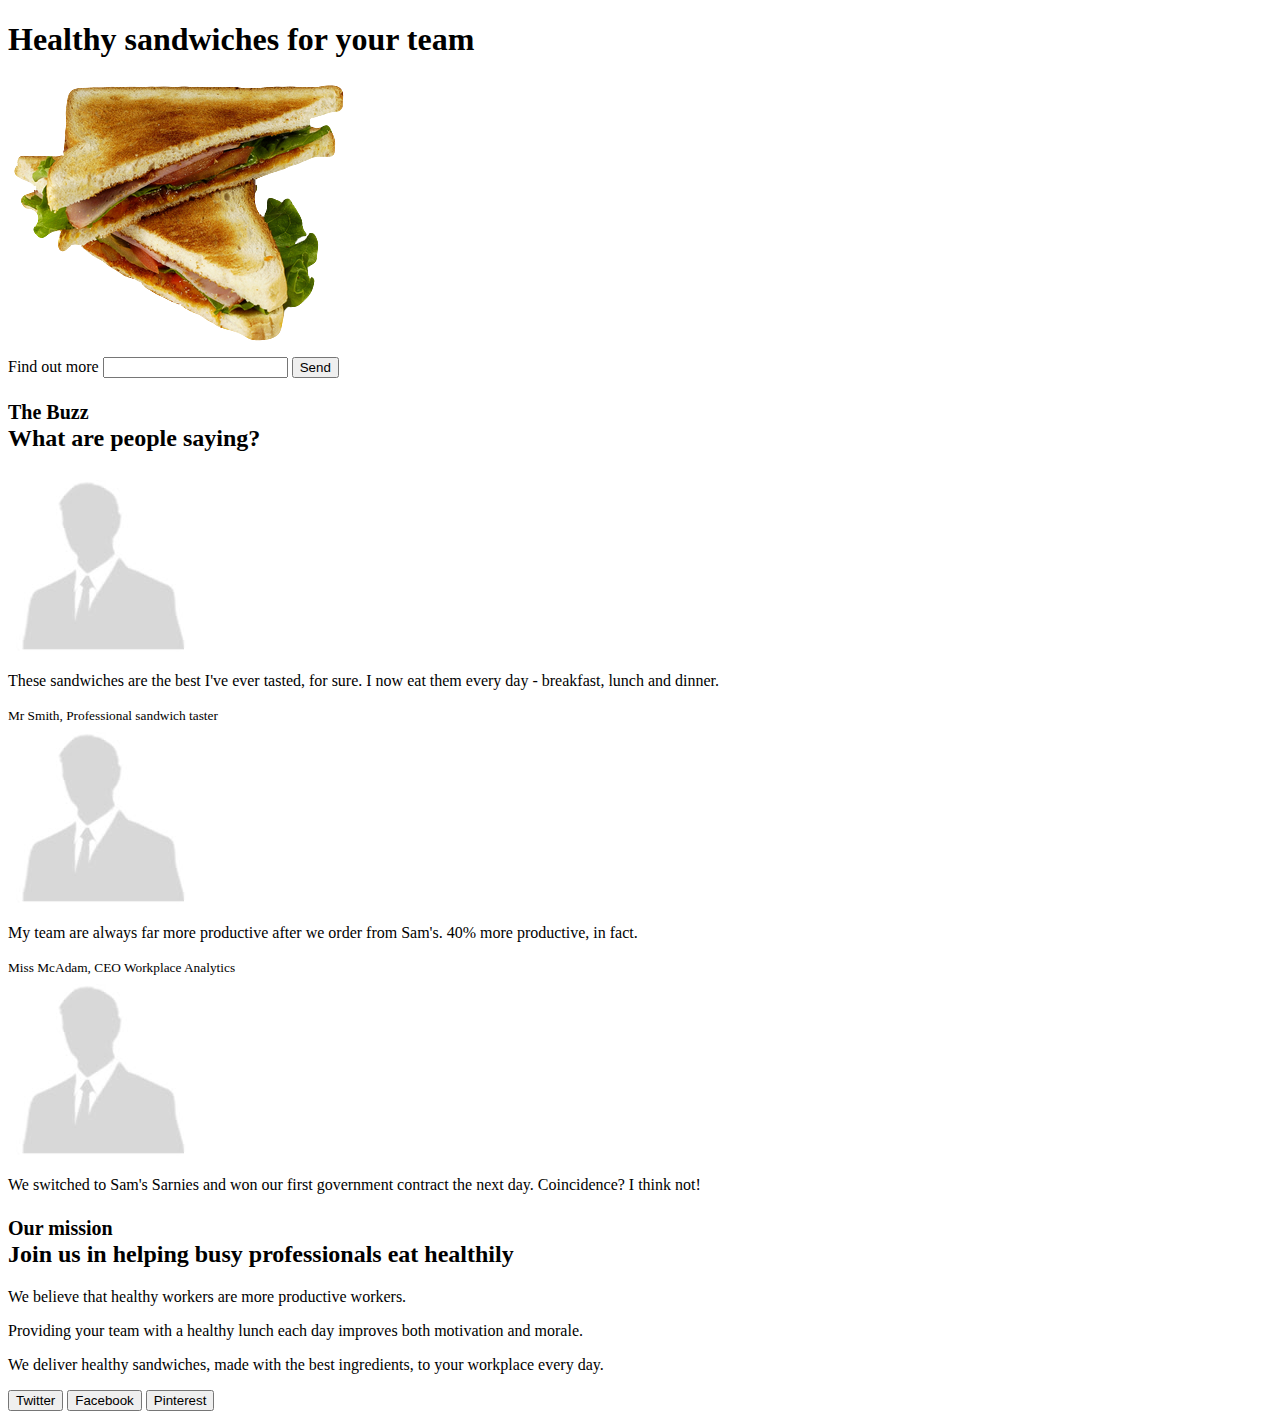
==== bootstrap_exercise-master/index.html @ 8ffb27c0 "bootstrap" ====
<!DOCTYPE html>
<html>
<head>
  <title>Sam's Sarnies</title>

</head>

<body>
  <div class='jumbotron'>

    <h1>Healthy sandwiches for your team</h1>

    <img src='images/sandwich.png'>

    <form role='form'>
      <label for="email">Find out more</label>
      <input type="text" name="email" >
      <button type="submit">Send</button>
    </form>
  </div>

  <div id="buzz">
    <h2><small>The Buzz</small><br />What are people saying?</h2>
    <div>
      <img src='images/person.jpg'>
      <p>These sandwiches are the best I've ever tasted, for sure. I now eat them every day - breakfast, lunch and dinner.</p>
      <small>Mr Smith, Professional sandwich taster</small>
    </div>
    <div>
      <img src='images/person.jpg'>
      <p>My team are always far more productive after we order from Sam's. 40% more productive, in fact.</p>
      <small>Miss McAdam, CEO Workplace Analytics</small>
    </div>
    <div>
      <img src='images/person.jpg'>
      <p>We switched to Sam's Sarnies and won our first government contract the next day. Coincidence? I think not!</p>
    </div> 
  </div>



  <div id="mission">
    <h2><small>Our mission</small><br />Join us in helping busy professionals eat healthily</h2>

    <p>We believe that healthy workers are more productive workers.</p>
    <p>Providing your team with a healthy lunch each day improves both motivation and morale.</p>
    <p>We deliver healthy sandwiches, made with the best ingredients, to your workplace every day.</p>

    <div id='social-buttons'>
      <button class='btn-twitter'>Twitter</button>
      <button class='btn-facebook'>Facebook</button>
      <button class='btn-pinterest'>Pinterest</button>
    </div>
  </div>


</body>


<!-- Sandwich from: © Kosoff | <a href="http://www.dreamstime.com/">Dreamstime Stock Photos</a> & <a href="http://www.stockfreeimages.com/">Stock Free Images</a> -->
</html>
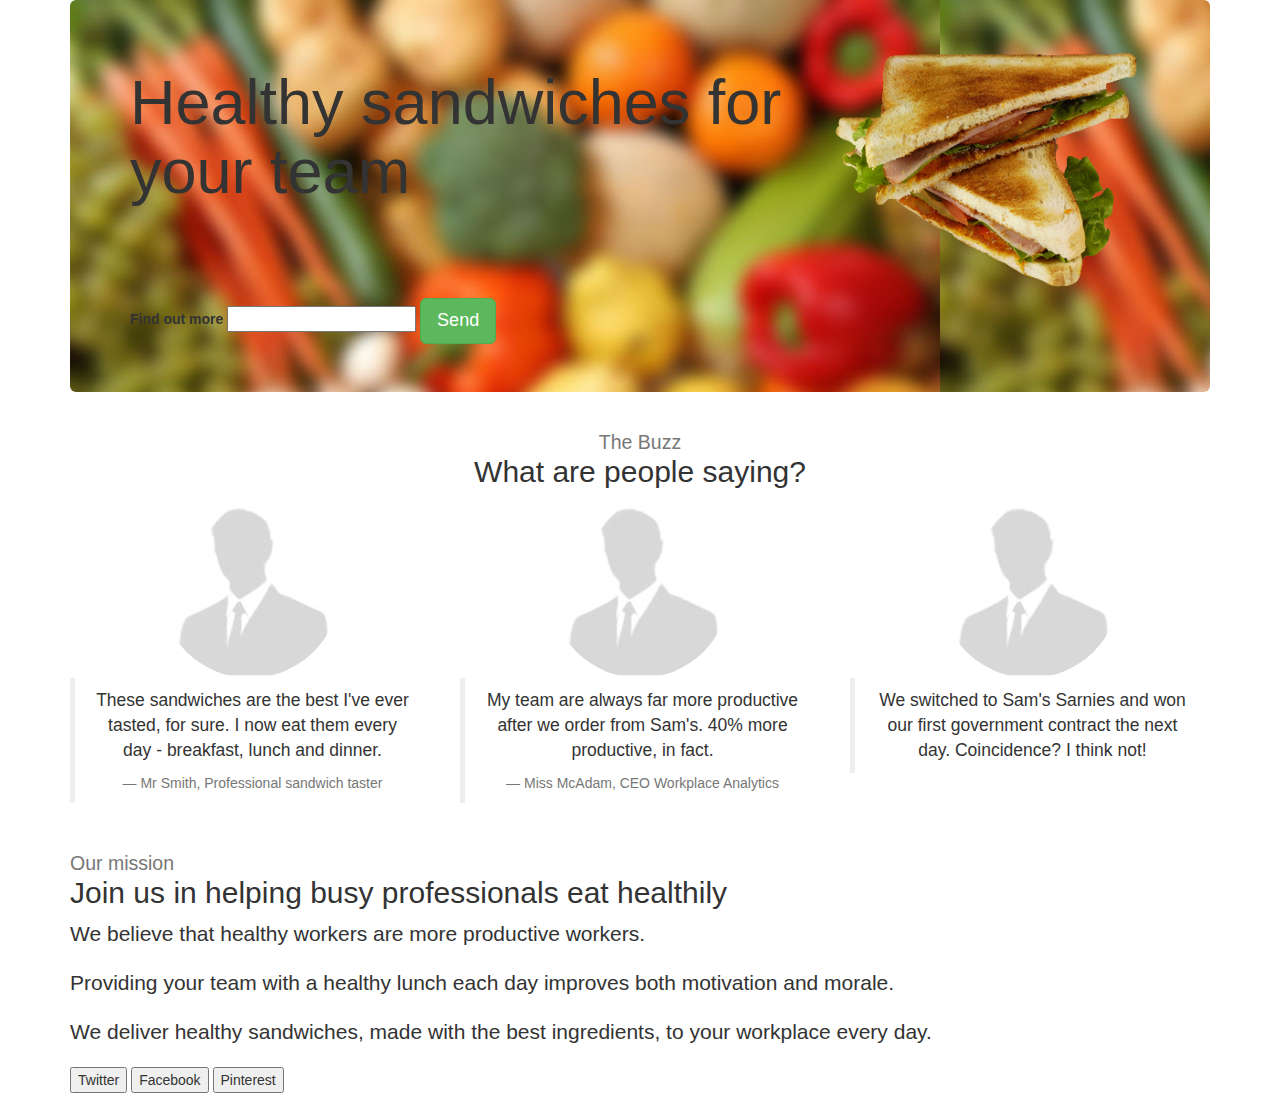
==== commit 201f88d4: "template" ====
--- a/bootstrap_exercise-master/index.html
+++ b/bootstrap_exercise-master/index.html
@@ -2,39 +2,59 @@
 <html>
 <head>
   <title>Sam's Sarnies</title>
-
+	<link href='bootstrap/css/bootstrap.min.css' rel='stylesheet'>
+	<meta name="viewport" content="width=device-width, initial-scale=1.0">
+	<link href='css/main.css' rel='stylesheet'>
 </head>
 
 <body>
+<div class="container">
   <div class='jumbotron'>
-
-    <h1>Healthy sandwiches for your team</h1>
-
-    <img src='images/sandwich.png'>
-
+	<div class="row">
+		<div class="col-sm-8">
+			<h1>Healthy sandwiches for your team</h1>
+		</div>
+		<div class="col-sm-4">
+			<img id="sandwich-image" class="img-responsive" src='images/sandwich.png'>
+		</div>
+	</div>
     <form role='form'>
       <label for="email">Find out more</label>
       <input type="text" name="email" >
-      <button type="submit">Send</button>
+      <button class="btn btn-success btn-lg" type="submit">Send</button>
     </form>
   </div>
 
-  <div id="buzz">
+  <div id="buzz" class="text-center">
     <h2><small>The Buzz</small><br />What are people saying?</h2>
-    <div>
-      <img src='images/person.jpg'>
-      <p>These sandwiches are the best I've ever tasted, for sure. I now eat them every day - breakfast, lunch and dinner.</p>
-      <small>Mr Smith, Professional sandwich taster</small>
-    </div>
-    <div>
-      <img src='images/person.jpg'>
-      <p>My team are always far more productive after we order from Sam's. 40% more productive, in fact.</p>
-      <small>Miss McAdam, CEO Workplace Analytics</small>
-    </div>
-    <div>
-      <img src='images/person.jpg'>
-      <p>We switched to Sam's Sarnies and won our first government contract the next day. Coincidence? I think not!</p>
-    </div> 
+    <div class="row">
+		<div class="col-sm-4">
+			<div>
+			  <img class="img-circle" src='images/person.jpg'>
+			  <blockquote>
+				  <p>These sandwiches are the best I've ever tasted, for sure. I now eat them every day - breakfast, lunch and dinner.</p>
+				  <small>Mr Smith, Professional sandwich taster</small>
+			  </blockquote>
+			</div>
+		</div>
+		<div class="col-sm-4">
+			<div>
+				<img class="img-circle" src='images/person.jpg'>
+				<blockquote>
+				  <p>My team are always far more productive after we order from Sam's. 40% more productive, in fact.</p>
+				  <small>Miss McAdam, CEO Workplace Analytics</small>
+				</blockquote>
+			</div>
+		</div>
+		<div class="col-sm-4">
+			<div>
+			  <img class="img-circle" src='images/person.jpg'>
+				<blockquote>
+				  <p>We switched to Sam's Sarnies and won our first government contract the next day. Coincidence? I think not!</p>
+				</blockquote>
+			</div> 
+		</div> 
+	</div>
   </div>
 
 
@@ -42,9 +62,9 @@
   <div id="mission">
     <h2><small>Our mission</small><br />Join us in helping busy professionals eat healthily</h2>
 
-    <p>We believe that healthy workers are more productive workers.</p>
-    <p>Providing your team with a healthy lunch each day improves both motivation and morale.</p>
-    <p>We deliver healthy sandwiches, made with the best ingredients, to your workplace every day.</p>
+    <p class="lead">We believe that healthy workers are more productive workers.</p>
+    <p class="lead">Providing your team with a healthy lunch each day improves both motivation and morale.</p>
+    <p class="lead">We deliver healthy sandwiches, made with the best ingredients, to your workplace every day.</p>
 
     <div id='social-buttons'>
       <button class='btn-twitter'>Twitter</button>
@@ -52,8 +72,9 @@
       <button class='btn-pinterest'>Pinterest</button>
     </div>
   </div>
-
-
+	<script src="jquery/jquery.js"></script>
+	<script src="js/scripts.js"></script>
+</div>
 </body>
 
 
--- a/bootstrap_exercise-master/css/main.css
+++ b/bootstrap_exercise-master/css/main.css
@@ -0,0 +1,3 @@
+.jumbotron {
+  background-image: url('../images/fruit-and-veg.jpg');
+}